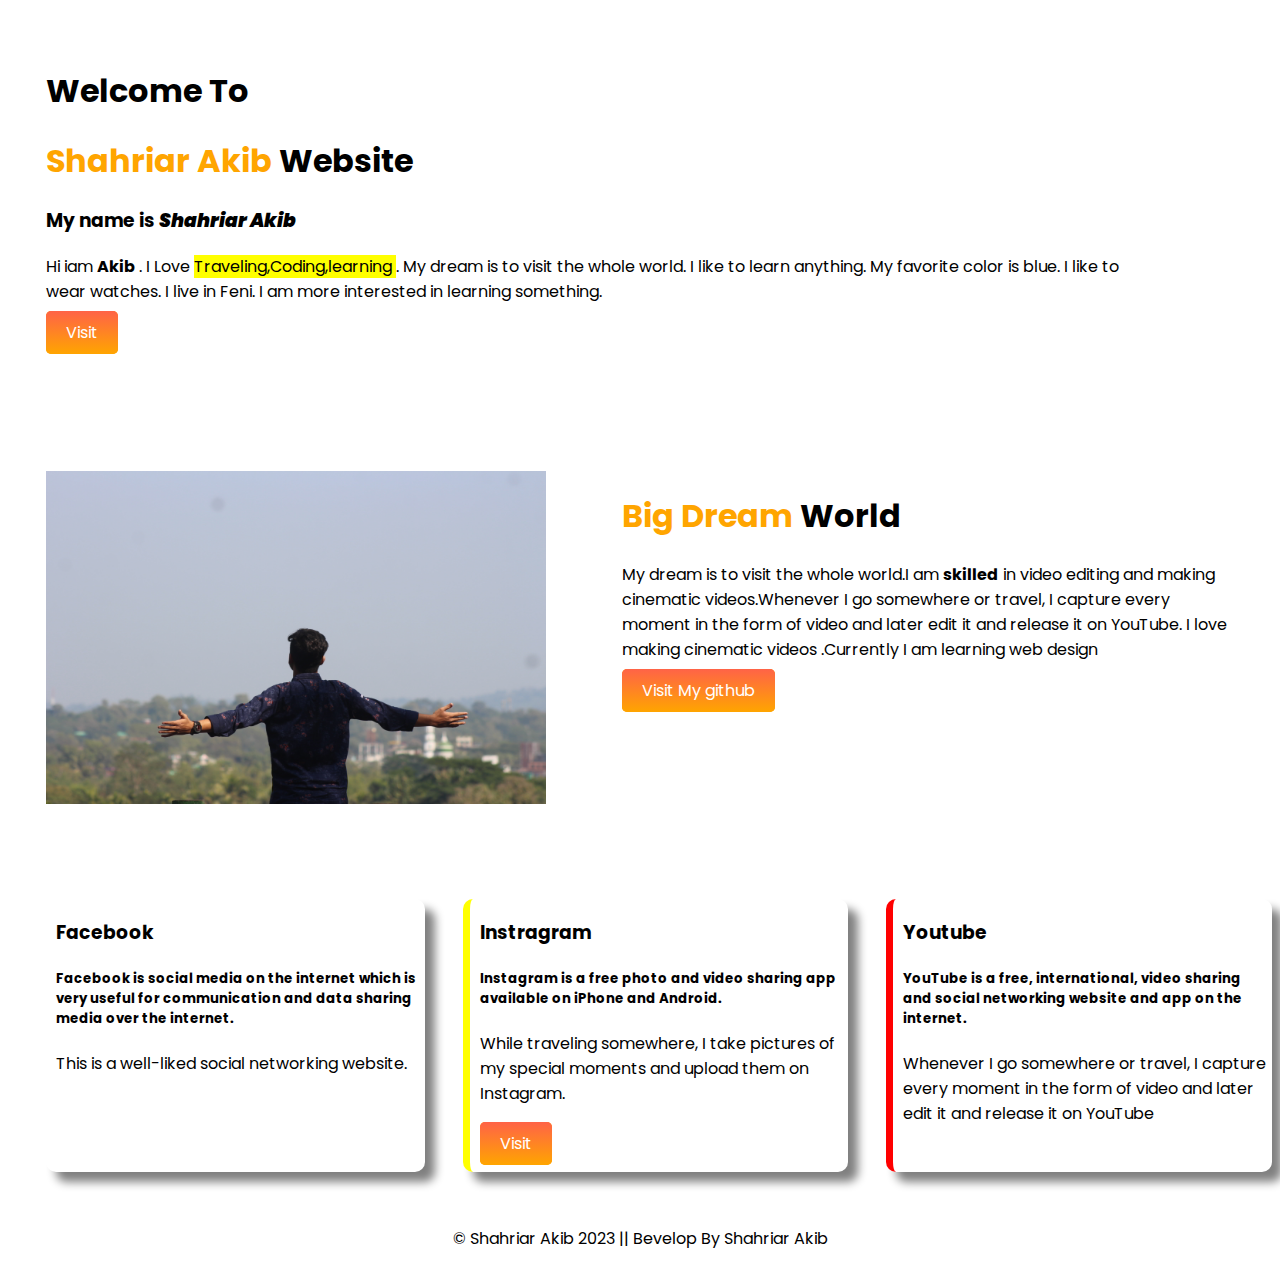
==== index.html @ 161015a8 "Add files via upload" ====
<!DOCTYPE html>
<html lang="en">
<head>
    <meta charset="UTF-8">
    <meta http-equiv="X-UA-Compatible" content="IE=edge">
    <meta name="viewport" content="width=device-width, initial-scale=1.0">
    <title>My portfolio Website</title>
    <link rel="stylesheet" href="Styles.css">
    <link rel="preconnect" href="https://fonts.googleapis.com">
    <link rel="preconnect" href="https://fonts.gstatic.com" crossorigin>
    <link href="https://fonts.googleapis.com/css2?family=Poppins&display=swap" rel="stylesheet">
   </head>
   
    <body>
        
            
   <div class="top-part">  
       <div class="half-weight">
    <h1>Welcome To</h1>

    <h1> <span class="orange-clor">Shahriar Akib</span> Website</h1>
    <h3> My name is <i><b>Shahriar Akib</b></i></h3>
    <p> Hi iam <b>Akib</b> . I Love  <mark>Traveling,Coding,learning </mark> . My dream is to visit the whole world. I like to learn anything. My favorite color is blue.
       I like to wear watches. I live in Feni. I am more interested in learning something.</p>
     <a class="more" href="https://www.facebook.com/shahriar.akib.798?mibextid=ZbWKwL">Visit</a> 
     </div>

       <div class="half-weight">
         <img src="img/IMG_20210516_173010.jpg" alt="">

        

</div>
</div>
    
<div class="top-part">  

  <div class="half-weight">
    <img src="img/IMG_0394.JPG" alt="">

   

</div>
  <div class="half-weight">


<h1> <span class="orange-clor">Big Dream</span> World</h1>

<p>My dream is to visit the whole world.I am <b>skilled</b> in video editing and making cinematic videos.Whenever I go somewhere or travel, I capture every moment in the form of video and later edit it and release it on YouTube. I love making cinematic videos .Currently I am learning web design </p>


<a class="more" href="https://github.com/ShahriarAkib37">Visit My github</a> 
</div>
</div>
 


<div class="experience">
  <div id="full" class="experience-item">
<h3>Facebook</h3>
<h5>
  Facebook is social media on the internet which is very useful for communication and data sharing media over the internet.</h5>
<p>
  
   This is a well-liked social networking website.</p>
  </div>

  <div id="mern" class="experience-item">
<h3>Instragram</h3>
<h5>Instagram is a free photo and video sharing app available on iPhone and Android. </h5>
<p>
  
  While traveling somewhere, I take pictures of my special moments and upload them on Instagram.
  <br>
  <br>
  <a class="more" href="https://www.instagram.com/shahriar_akib37">Visit</a>
  </P>
  

  </div>

    <div id="web" class="experience-item">

 <h3>Youtube</h3>
<h5>YouTube is a free, international, video sharing and social networking website and app on the internet. </h5>
<p>
  Whenever I go somewhere or travel, I capture every moment in the form of video and later edit it and release it on YouTube

</p>

<br>  
</div>

</div>

    
    </body>

    <footer>
      <p>© Shahriar Akib 2023 || Bevelop By Shahriar Akib</p>
    </footer>
   </html>
---- Styles.css ----
body {
font-family: 'poppins',sans-serif;
}


.top-part{

    display: flex;
    margin-bottom: 50px;
}

.half-weight  {
    width: 30 px;
    padding: 3%;

}

.half-weight img {
    width: 500px;
    
}

.orange-clor {
color: orange;
}



.more {
    text-decoration: none;

    background-color: orange;
    background-image: linear-gradient(tomato, orange);
    padding: 10px 20px ;
    border-radius: 5px;
    color: white
}
 .experience{
    display: flex;

 }


.experience-item {
    width: 30%;
    margin-left: 3%;
    margin-block-end: 3%;
    box-shadow:  10px 10px 10px grey;
    border-radius: 10px ;
    padding-left: 10px ;
    padding-right: 5px ;
}

#fulll {border-left: 7px solid blue;}

#mern {border-left: 7px solid yellow;}

#web {border-left: 7px solid red;}


footer p {
    text-align: center;
}
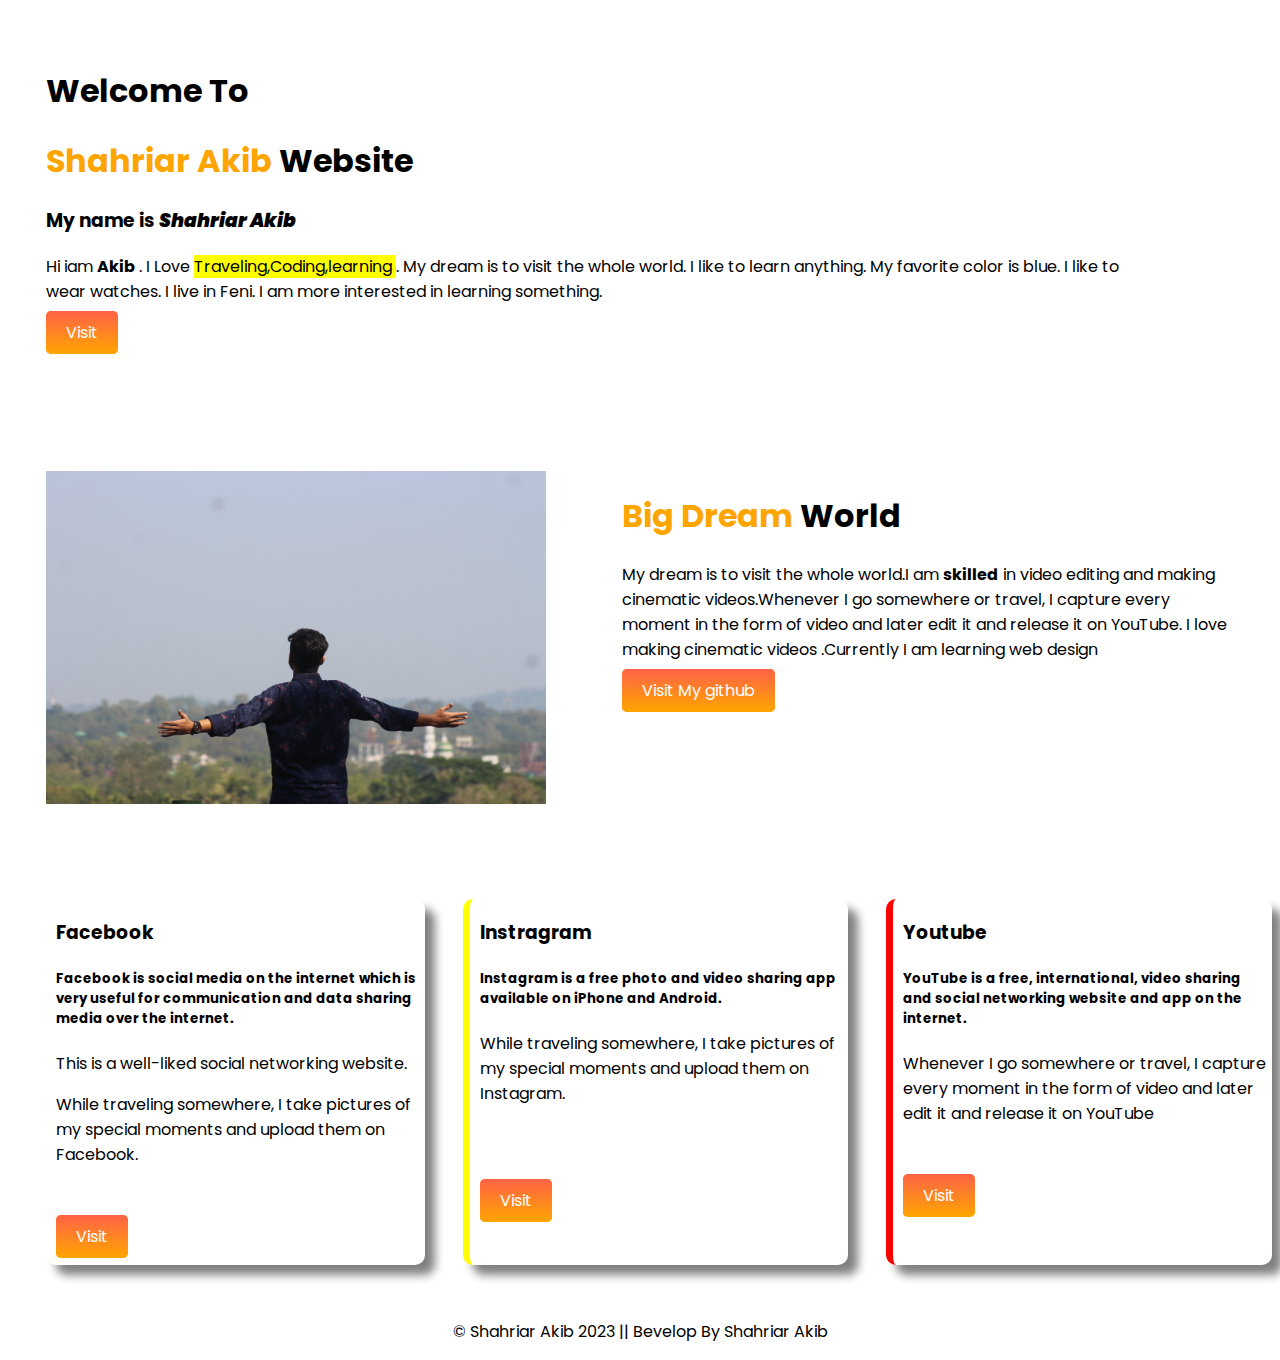
==== commit c6e2253d: "Add files via upload" ====
--- a/index.html
+++ b/index.html
@@ -62,7 +62,14 @@
   Facebook is social media on the internet which is very useful for communication and data sharing media over the internet.</h5>
 <p>
   
+
    This is a well-liked social networking website.</p>
+   <p>
+    While traveling somewhere, I take pictures of my special moments and upload them on Facebook.</p>
+   
+   <br>
+   <p>  <a class="more" href="https://www.facebook.com/shahriarakib163">Visit</a> </p>
+
   </div>
 
   <div id="mern" class="experience-item">
@@ -71,10 +78,12 @@
 <p>
   
   While traveling somewhere, I take pictures of my special moments and upload them on Instagram.
+</p>
   <br>
   <br>
-  <a class="more" href="https://www.instagram.com/shahriar_akib37">Visit</a>
-  </P>
+<p>  <a class="more" href="https://www.instagram.com/shahriar_akib37">Visit</a> </p>
+  <br>
+
   
 
   </div>
@@ -87,8 +96,10 @@
   Whenever I go somewhere or travel, I capture every moment in the form of video and later edit it and release it on YouTube
 
 </p>
+<br>
+<p> <a class="more" href="https://www.youtube.com/c/ShahriarAkib">Visit</a></p>
 
-<br>  
+ 
 </div>
 
 </div>
